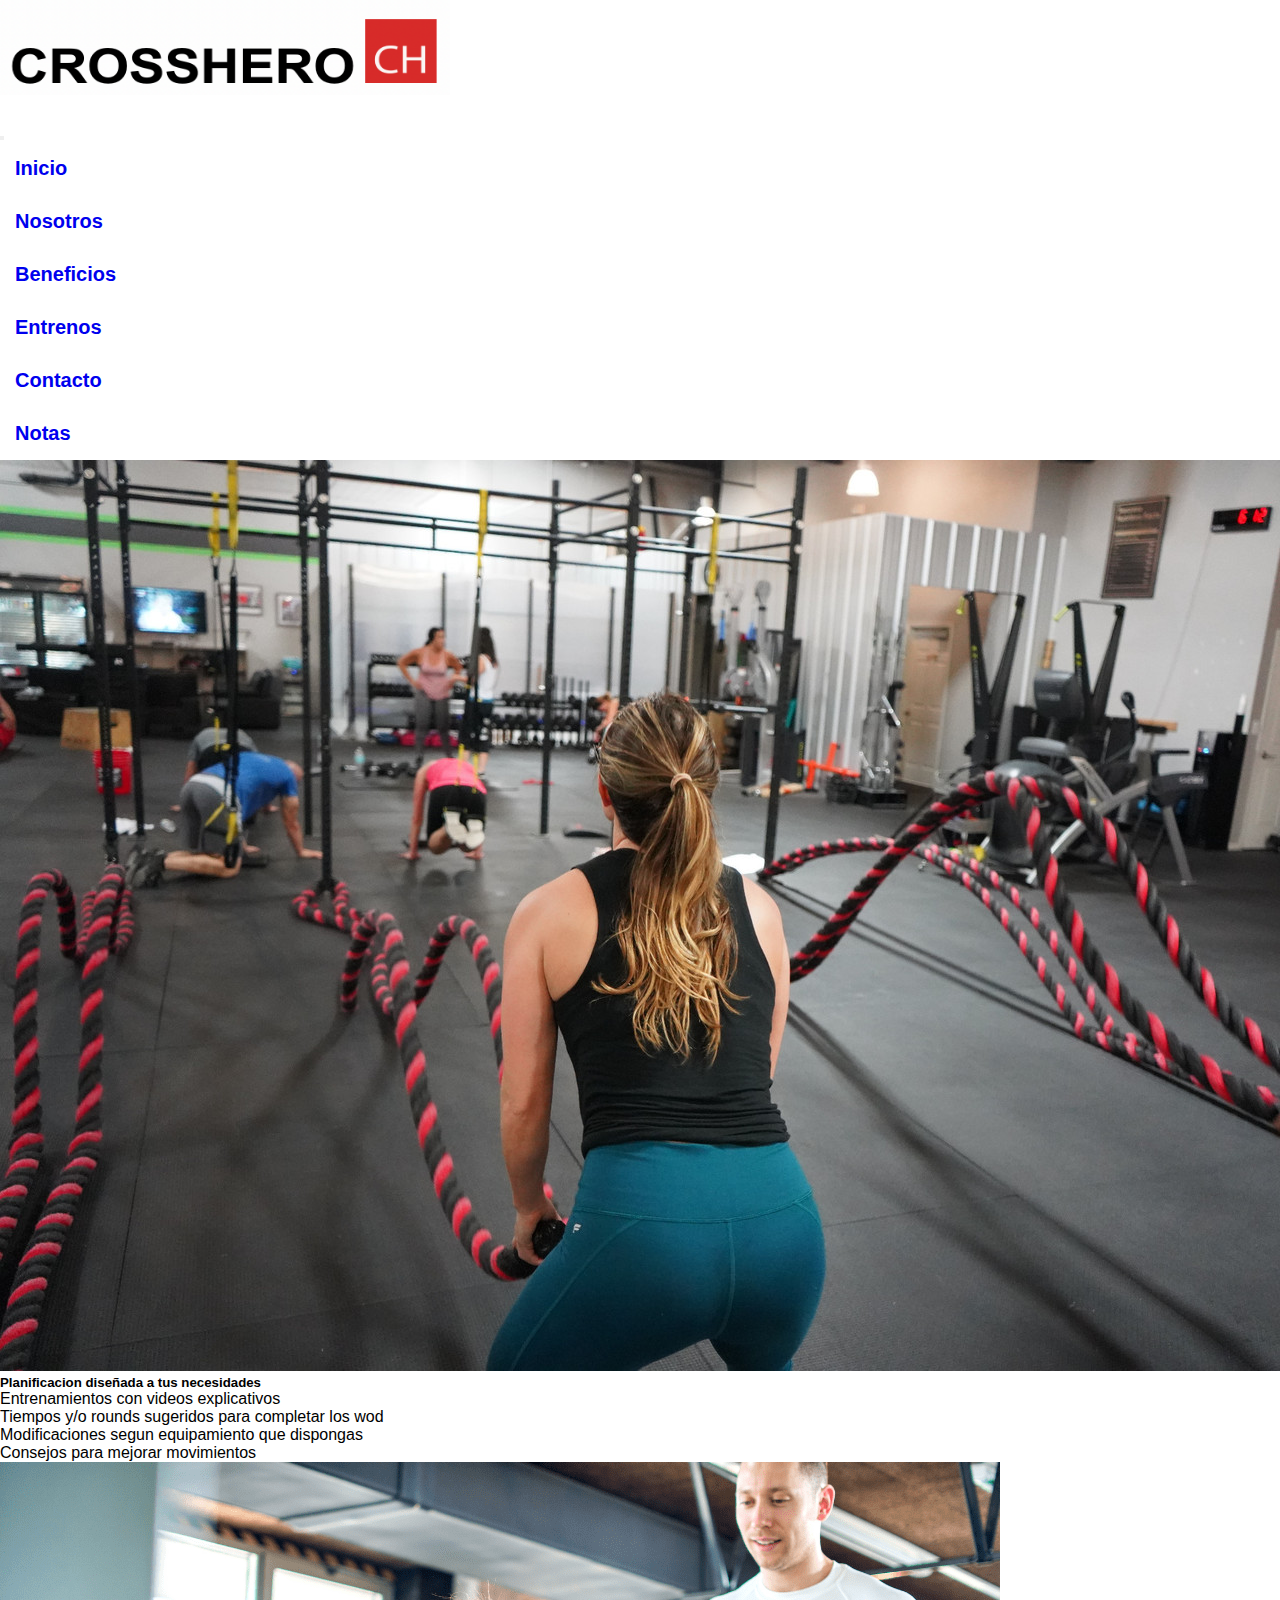
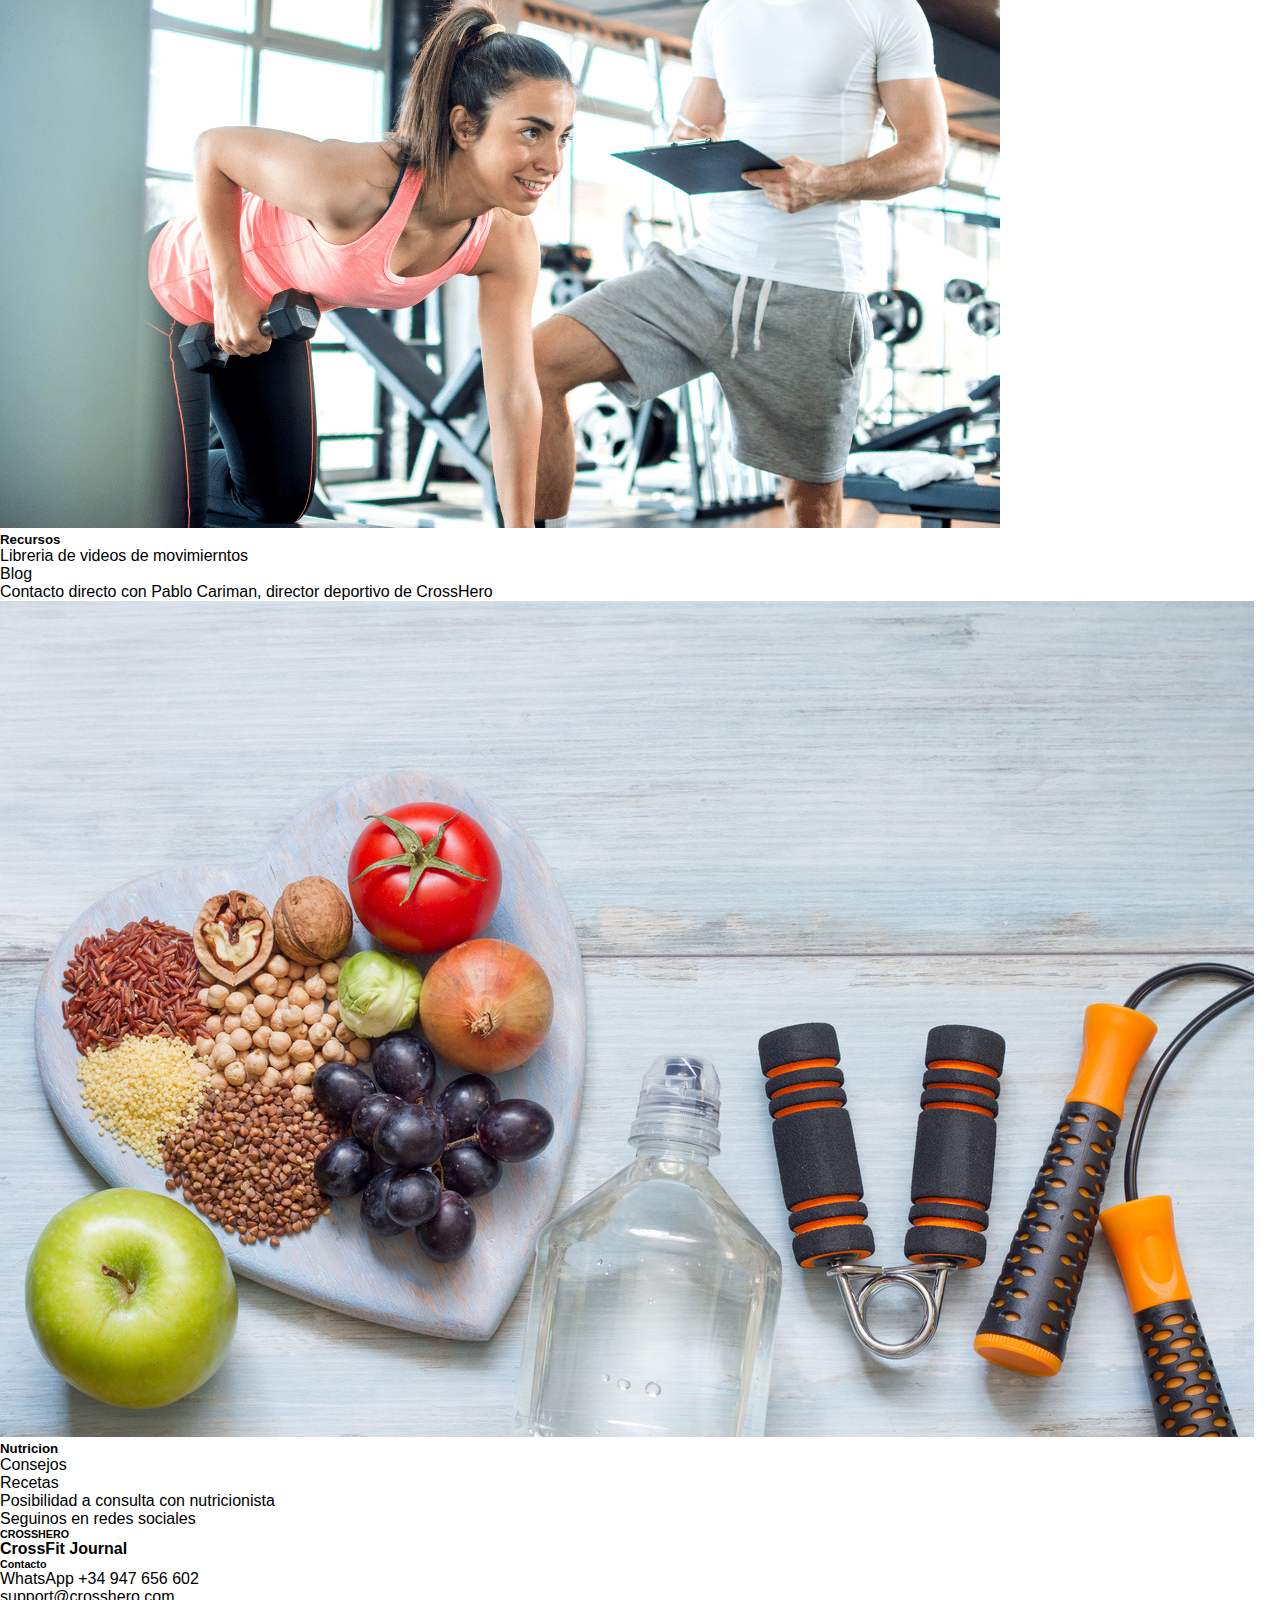
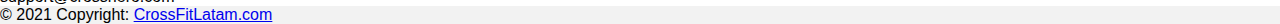
==== crosshero_html.html/beneficios.html @ 63bf4a89 "subo el resto de los archivos" ====
<!DOCTYPE html>
<html lang="en">
<head>
    <meta charset="UTF-8">
    <meta http-equiv="X-UA-Compatible" content="IE=edge">
    <meta name="viewport" content="width=device-width, initial-scale=1.0">
    <title>CROSSHERO</title>
    <link rel="shorcut icon" href="../crosshero_imagenes/LOGO CROSSHERO.jpg">
    <link rel="stylesheet" href="https://use.fontawesome.com/releases/v5.15.1/css/all.css" integrity="sha384-vp86vTRFVJgpjF9jiIGPEEqYqlDwgyBgEF109VFjmqGmIY/Y4HV4d3Gp2irVfcrp" crossorigin="anonymous">
    <link href="https://cdn.jsdelivr.net/npm/bootstrap@5.2.0/dist/css/bootstrap.min.css" rel="stylesheet" integrity="sha384-gH2yIJqKdNHPEq0n4Mqa/HGKIhSkIHeL5AyhkYV8i59U5AR6csBvApHHNl/vI1Bx" crossorigin="anonymous">
    <link rel="stylesheet" href="../crosshero_css/beneficios.css">
    <link rel="stylesheet" href="../crosshero_css/mediaQueriesBeneficios.css">
</head>
<body>
    <header class="container">
        <div class="row">
            <span class="col-5 fondo-nav">
                <img  class="logo" src="../crosshero_imagenes/LOGO.jpf" alt="logo de la marca">  
            </span>
        <nav class="navbar navbar-expand-lg col-7 fondo-nav navBar>
            <div class="container-fluid">
                <a class="navbar-brand" href="#"></a>
                <button class="navbar-toggler" type="submit" data-bs-toggle="collapse" data-bs-target="#navbarSupportedContent" aria-controls="navbarSupportedContent" aria-expanded="false" aria-label="Toggle navigation">
                  <span class="navbar-toggler-icon"></span>
                </button>
             <div class="collapse navbar-collapse" id="navbarSupportedContent">
                <ul class="navbar-nav me-auto mb-2 mb-lg-0 menu mt-4" >
                    <li class="nav-item">
                        <a class="nav-link" href="../crosshero_html/inicio.html">Inicio</a>
                      </li>
                  <li class="nav-item">
                    <a class="nav-link" href="#">Nosotros</a>
                  </li>
                  <li class="nav-item">
                    <a class="nav-link" href="../crosshero_html.html/beneficios.html">Beneficios</a>
                  </li>
                  <li class="nav-item">
                    <a class="nav-link" href="#">Entrenos</a>
                  </li>
                  <li class="nav-item">
                    <a class="nav-link" href="#">Contacto</a>
                  </li>
                  <li class="nav-item">
                    <a class="nav-link" href="#">Notas</a>
                  </li>
                </ul>
              </div>
              
            </div>
          </nav>
        </div>
    </header>
    <main >
        <div class="row row-cols-1 row-cols-md-3 g-4">
            <div class="col">
              <div class="card h-100">
                <img src="../crosshero_imagenes/mujer soga.jpeg" class="card-img-top" alt="mujer entrenando">
                <div class="card-body">
                  <h5 class="card-title">Planificacion diseñada a tus necesidades</h5>
                    <ul class="card-text">
                        <li> Entrenamientos con videos explicativos</li>
                        <li>Tiempos y/o rounds sugeridos para completar los wod </li>
                        <li>Modificaciones segun equipamiento que dispongas</li>
                        <li>Consejos para mejorar movimientos</li>
                     </ul>
                    </div>
              </div>
            </div>
            <div class="col">
              <div class="card h-100">
                <img src="../crosshero_imagenes/coaching-deportivo.png" class="card-img-top" alt="coaching deportivo">
                <div class="card-body">
                  <h5 class="card-title">Recursos</h5>
                    <ul class="card-text">
                        <li> Libreria de videos de movimierntos</li>
                        <li>Blog</li>
                        <li>Contacto directo con Pablo Cariman, director deportivo de CrossHero</li>
                    </ul>
                </div>
              </div>
            </div>
            <div class="col">
              <div class="card h-100">
                <img src="../crosshero_imagenes/nutricion-deportiva-dstNtc.jpeg" class="card-img-top" alt="foto de alimentos">
                <div class="card-body">
                  <h5 class="card-title">Nutricion</h5>
                    <ul class="card-text">
                        <li>Consejos </li>
                        <li>Recetas</li>
                        <li>Posibilidad a consulta con nutricionista</li>
                    </ul>
                </div>
              </div>
            </div>
            
          </div>

        </main>
        <!-- Footer -->
<footer class="text-center text-lg-start bg-light text-muted">
    <!-- Section: Social media -->
    <section class="d-flex justify-content-center justify-content-lg-between p-4 border-bottom">
      <!-- Left -->
      <div class="me-5 d-none d-lg-block">
        <span>Seguinos en redes sociales</span>
      </div>
      <!-- Left -->
  
      <!-- Right -->
      <div>
        <a href="$" class="me-4 text-reset">
          <i class="fab fa-facebook-f"></i>
        </a>
        <a href="#" class="me-4 text-reset">
          <i class="fab fa-twitter"></i>
        </a>
        <a href="#" class="me-4 text-reset">
          <i class="fab fa-google"></i>
        </a>
        <a href="#" class="me-4 text-reset">
          <i class="fab fa-instagram"></i>
        </a>
        <a href="#" class="me-4 text-reset">
          <i class="fab fa-linkedin"></i>
        </a>
      </div>
      <!-- Right -->
    </section>
    <!-- Section: Social media -->

      <div class="container text-center text-md-start mt-5">
        <!-- Grid row -->
        <div class="row mt-3">
          <!-- Grid column -->
          <div class="col-md-3 col-lg-4 col-xl-3 mx-auto mb-4">
            <!-- Content -->
            <h6 class="text-uppercase fw-bold mb-4">
              <i class="fas fa-gem me-3"></i>CROSSHERO
            </h6>
            <p>
            <strong>CrossFit Journal</strong>
            </p>
          </div>
          
        
<!-- Grid column -->
          <div class="col-md-4 col-lg-3 col-xl-3 mx-auto mb-md-0 mb-4">
            <!-- Links -->
            <h6 class="text-uppercase fw-bold mb-4">Contacto</h6>
            <p><i class="fas fa-home me-3"></i> WhatsApp +34 947 656 602</p>
            <p>
              <i class="fas fa-envelope me-3"></i>
              support@crosshero.com  
            </p>
            
          </div>
          <!-- Grid column -->
        </div>
        <!-- Grid row -->
      </div>
    </section>
    <!-- Section: Links  -->
  
    <!-- Copyright -->
    <div class="text-center p-4" style="background-color: rgba(0, 0, 0, 0.05);">
      © 2021 Copyright:
      <a class="text-reset fw-bold" href="https://games.crossfit.com/regionals/latinamerica">CrossFitLatam.com</a>
    </div>
    <!-- Copyright -->
  </footer>
    <script src="https://cdn.jsdelivr.net/npm/bootstrap@5.2.0/dist/js/bootstrap.bundle.min.js" integrity="sha384-A3rJD856KowSb7dwlZdYEkO39Gagi7vIsF0jrRAoQmDKKtQBHUuLZ9AsSv4jD4Xa" crossorigin="anonymous"></script>
</body>
</html>
---- crosshero_css/beneficios.css ----
*{
    padding: 0;
    margin: 0;
    box-sizing:border-box;
}
body{
    font-family: Arial, Helvetica, sans-serif;
}

.navBar{
    background-color:white; 
    display: flex;
    justify-content: space-around;
    grid-template-columns:repeat(8,1fr);
    align-items: center;
}

.logo{
    height: 120px;
    width: 450px;
    padding-bottom: 25px;
}

.navbar-brand:hover{
    color:rgb(141, 48, 48);
    font-size:22px;
    transform:perspective(10deg);
}


.menu li{
    list-style-type: none;
    padding: 15px;
      
}
.menu li a{
    text-decoration: none;
    font-weight: 600;
    font-size: 20px;
    color: rgb(rgb(1, 1, 1));
    cursor: pointer;
    transition: all 0.5s;
}
.menu li a:hover{
    color:rgb(141, 48, 48);
    font-size:22px;
    transform:perspective(10deg);
}
---- crosshero_css/mediaQueriesBeneficios.css ----
@media only screen and (max-width: 600px) {



    .navBar{
        position: relative;
    }
    
    .login{
        display: none;
    }
    .logo{
        height: 115px;
        width: 430px;
        padding-bottom: 25px;
    }
    
    /* MAIN*/
    
    .info{
        

        margin-left: 5px;
        font-family: Arial, Helvetica, sans-serif;
        background-color: rgba(242, 252, 248, 0.6);
       color: rgb(1, 1, 1);
       font-size: 1em;
       border: 2px solid rgb(1, 1, 1);
       text-align: center;
       font-style: italic;
    }
   
    

    }
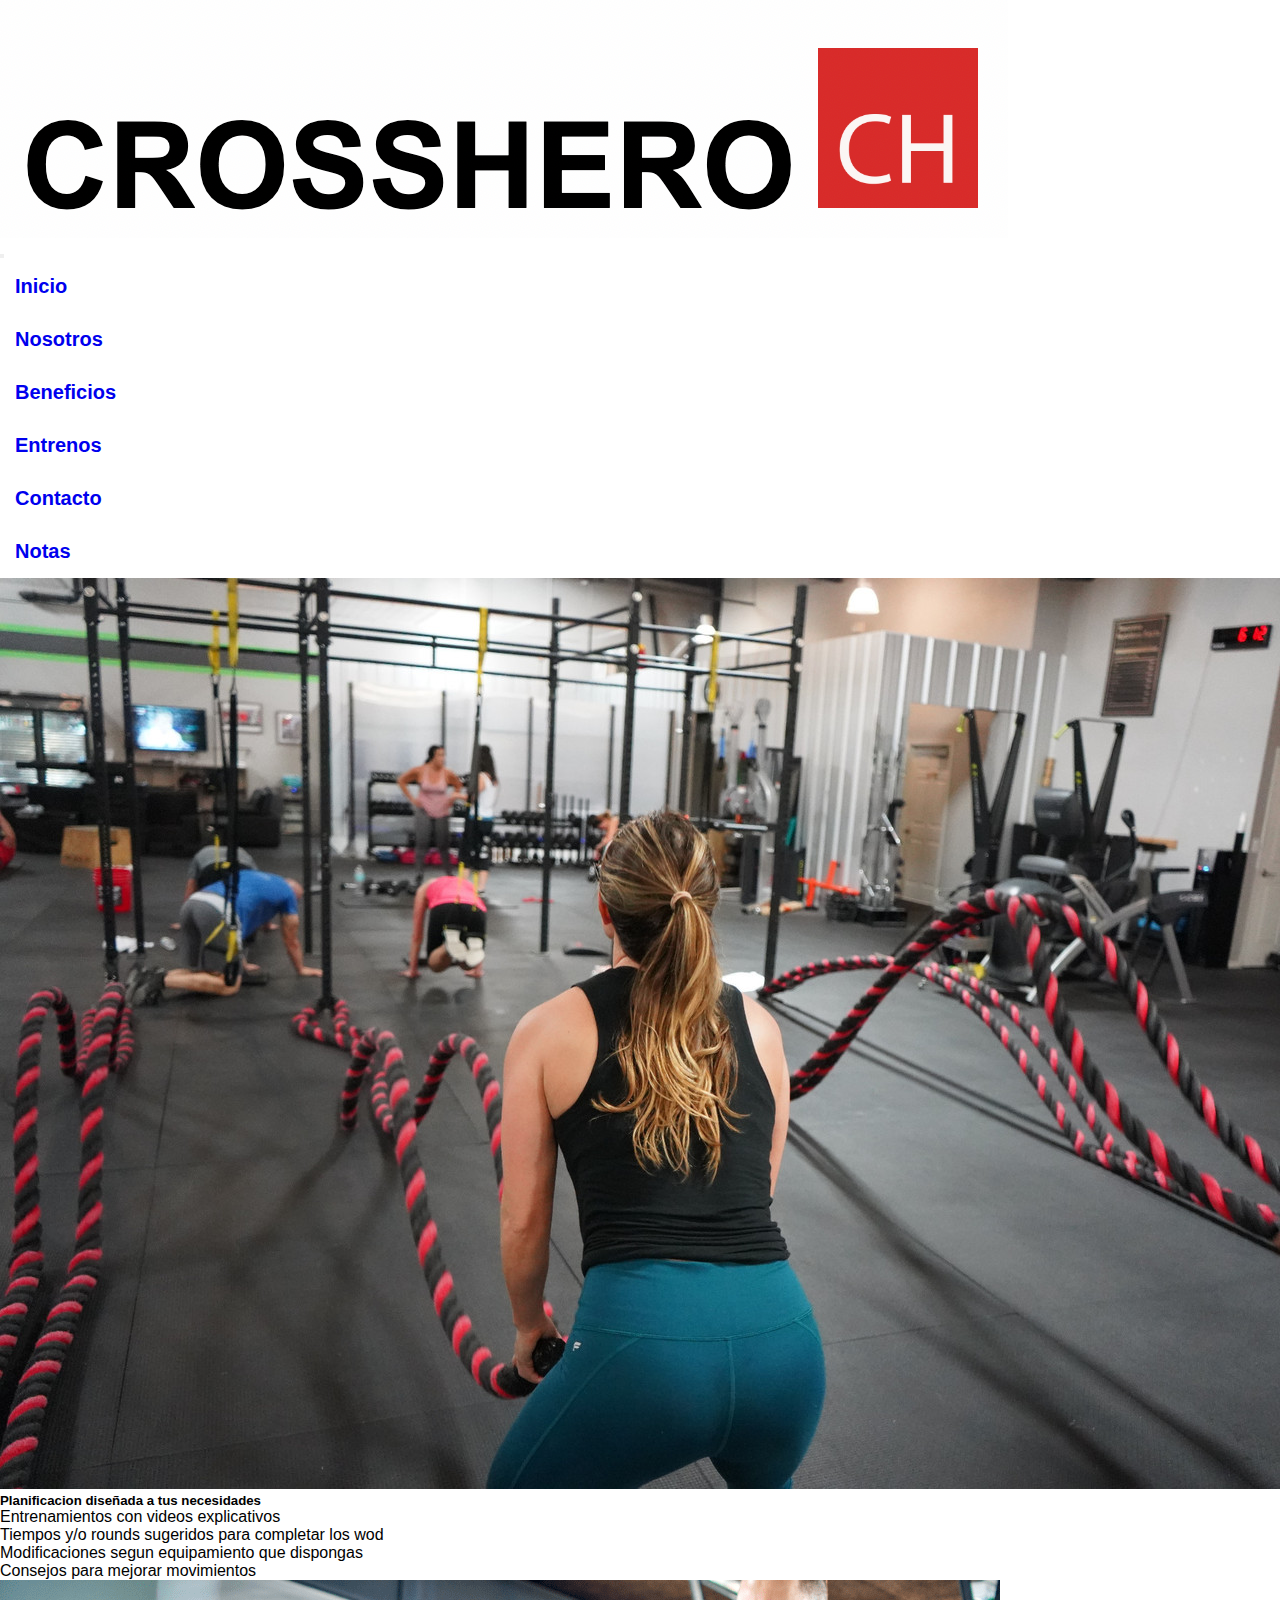
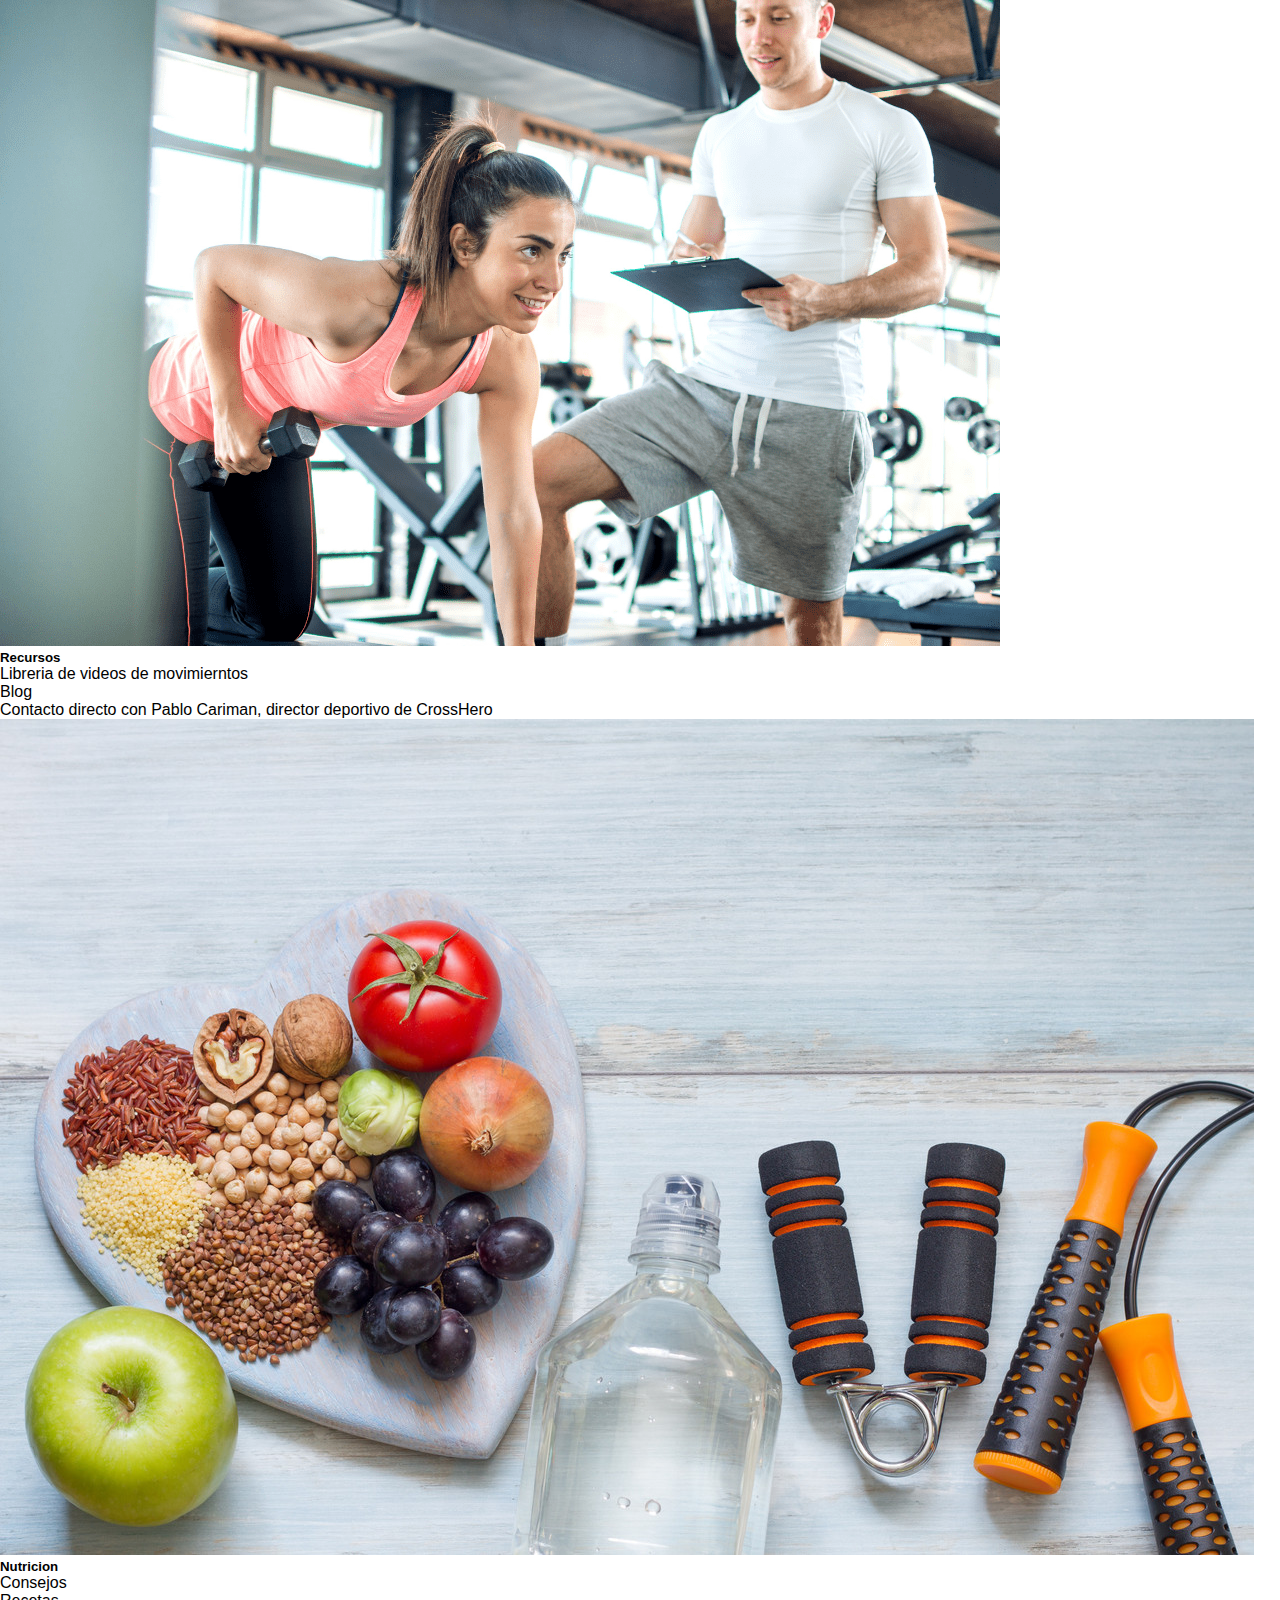
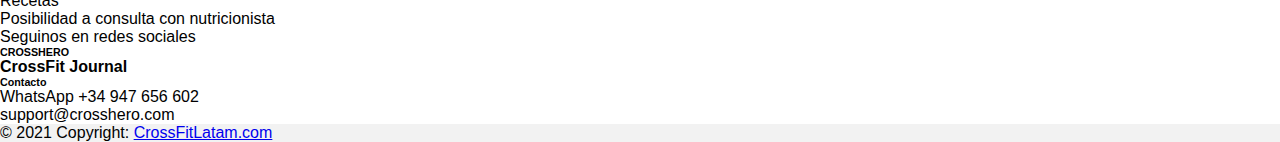
==== commit 7176c080: "subo modificaciones enindex y beneficios" ====
--- a/crosshero_html.html/beneficios.html
+++ b/crosshero_html.html/beneficios.html
@@ -15,7 +15,7 @@
     <header class="container">
         <div class="row">
             <span class="col-5 fondo-nav">
-                <img  class="logo" src="../crosshero_imagenes/LOGO.jpf" alt="logo de la marca">  
+                <img  class="img-fluid pb-3" src="../crosshero_imagenes/LOGO.jpf" alt="logo de la marca">  
             </span>
         <nav class="navbar navbar-expand-lg col-7 fondo-nav navBar>
             <div class="container-fluid">
@@ -26,13 +26,13 @@
              <div class="collapse navbar-collapse" id="navbarSupportedContent">
                 <ul class="navbar-nav me-auto mb-2 mb-lg-0 menu mt-4" >
                     <li class="nav-item">
-                        <a class="nav-link" href="../crosshero_html/inicio.html">Inicio</a>
+                        <a class="nav-link" href="../index.html">Inicio</a>
                       </li>
                   <li class="nav-item">
                     <a class="nav-link" href="#">Nosotros</a>
                   </li>
                   <li class="nav-item">
-                    <a class="nav-link" href="../crosshero_html.html/beneficios.html">Beneficios</a>
+                    <a class="nav-link" href="../crosshero_html.html/">Beneficios</a>
                   </li>
                   <li class="nav-item">
                     <a class="nav-link" href="#">Entrenos</a>
--- a/crosshero_css/beneficios.css
+++ b/crosshero_css/beneficios.css
@@ -15,11 +15,6 @@
     align-items: center;
 }
 
-.logo{
-    height: 120px;
-    width: 450px;
-    padding-bottom: 25px;
-}
 
 .navbar-brand:hover{
     color:rgb(141, 48, 48);
@@ -31,6 +26,7 @@
 .menu li{
     list-style-type: none;
     padding: 15px;
+    
       
 }
 .menu li a{
@@ -40,6 +36,8 @@
     color: rgb(rgb(1, 1, 1));
     cursor: pointer;
     transition: all 0.5s;
+
+    
 }
 .menu li a:hover{
     color:rgb(141, 48, 48);
--- a/crosshero_css/mediaQueriesBeneficios.css
+++ b/crosshero_css/mediaQueriesBeneficios.css
@@ -9,11 +9,7 @@
     .login{
         display: none;
     }
-    .logo{
-        height: 115px;
-        width: 430px;
-        padding-bottom: 25px;
-    }
+    
     
     /* MAIN*/
     
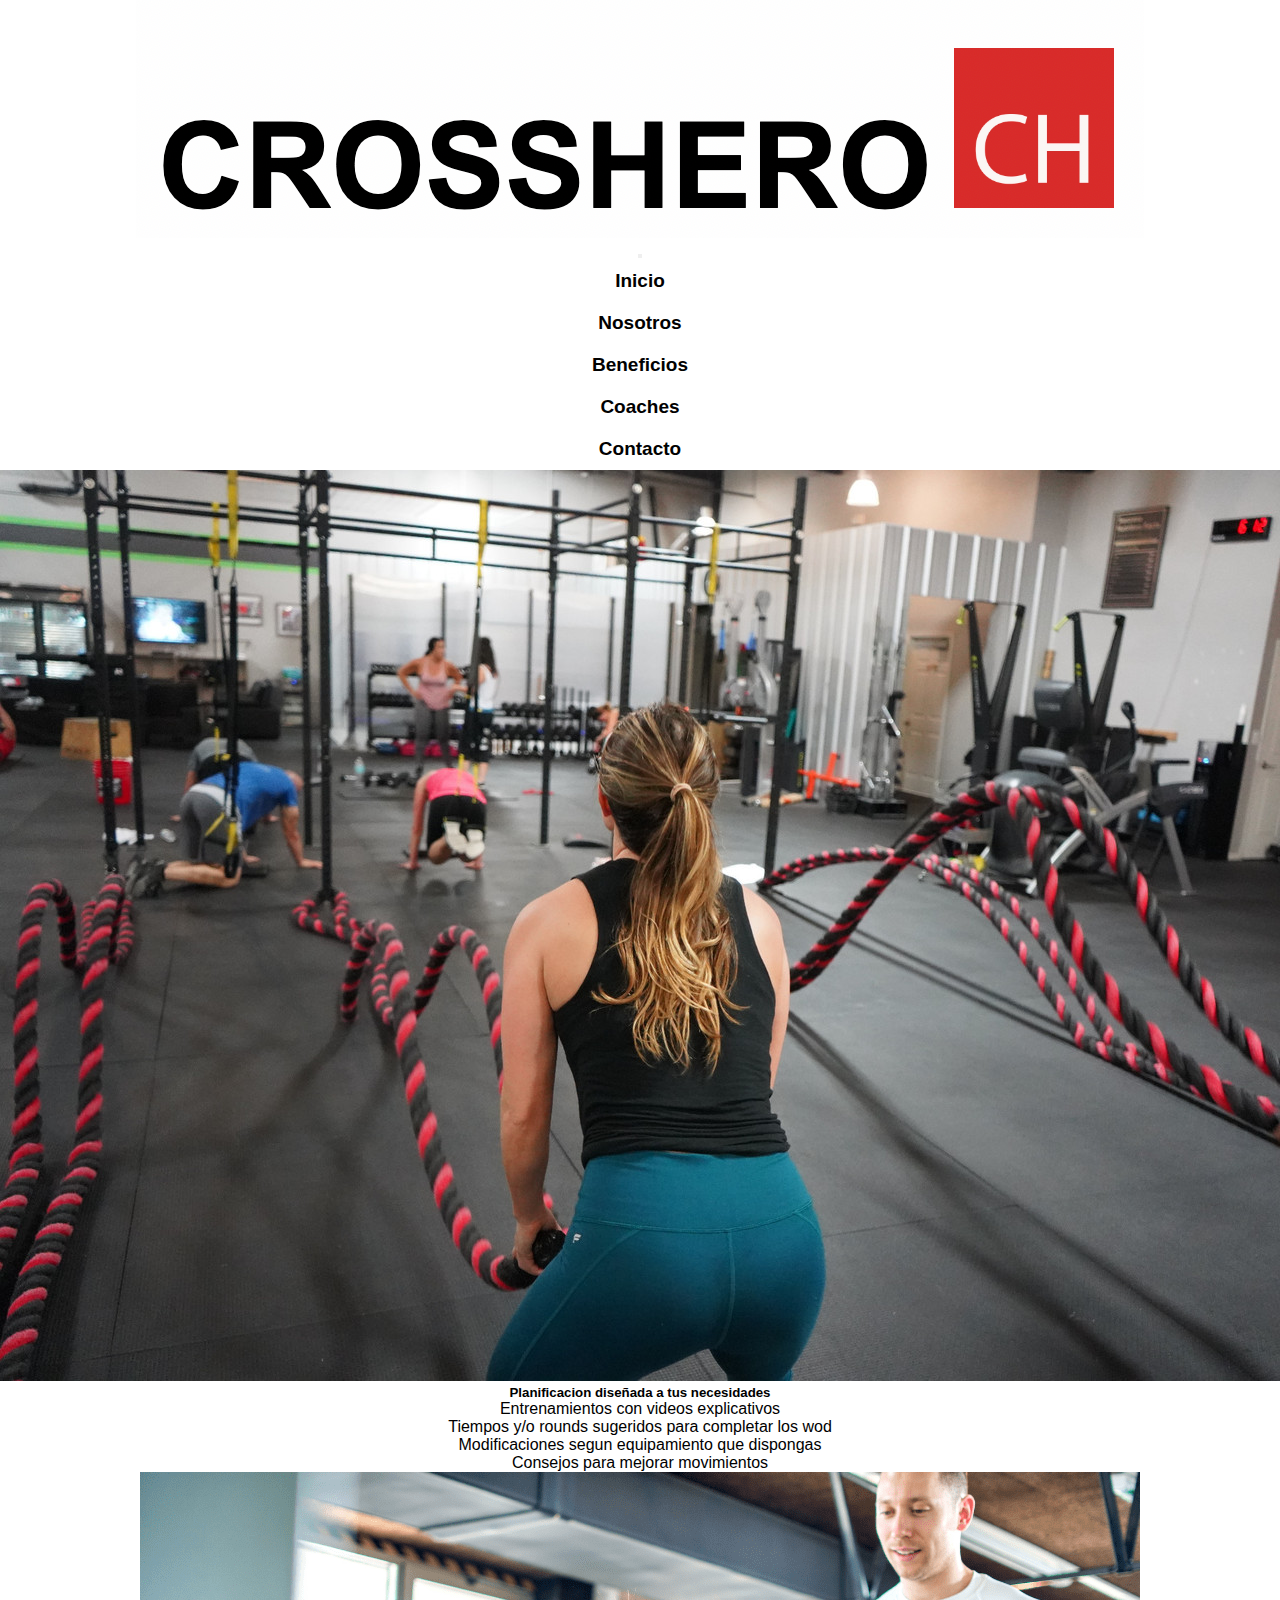
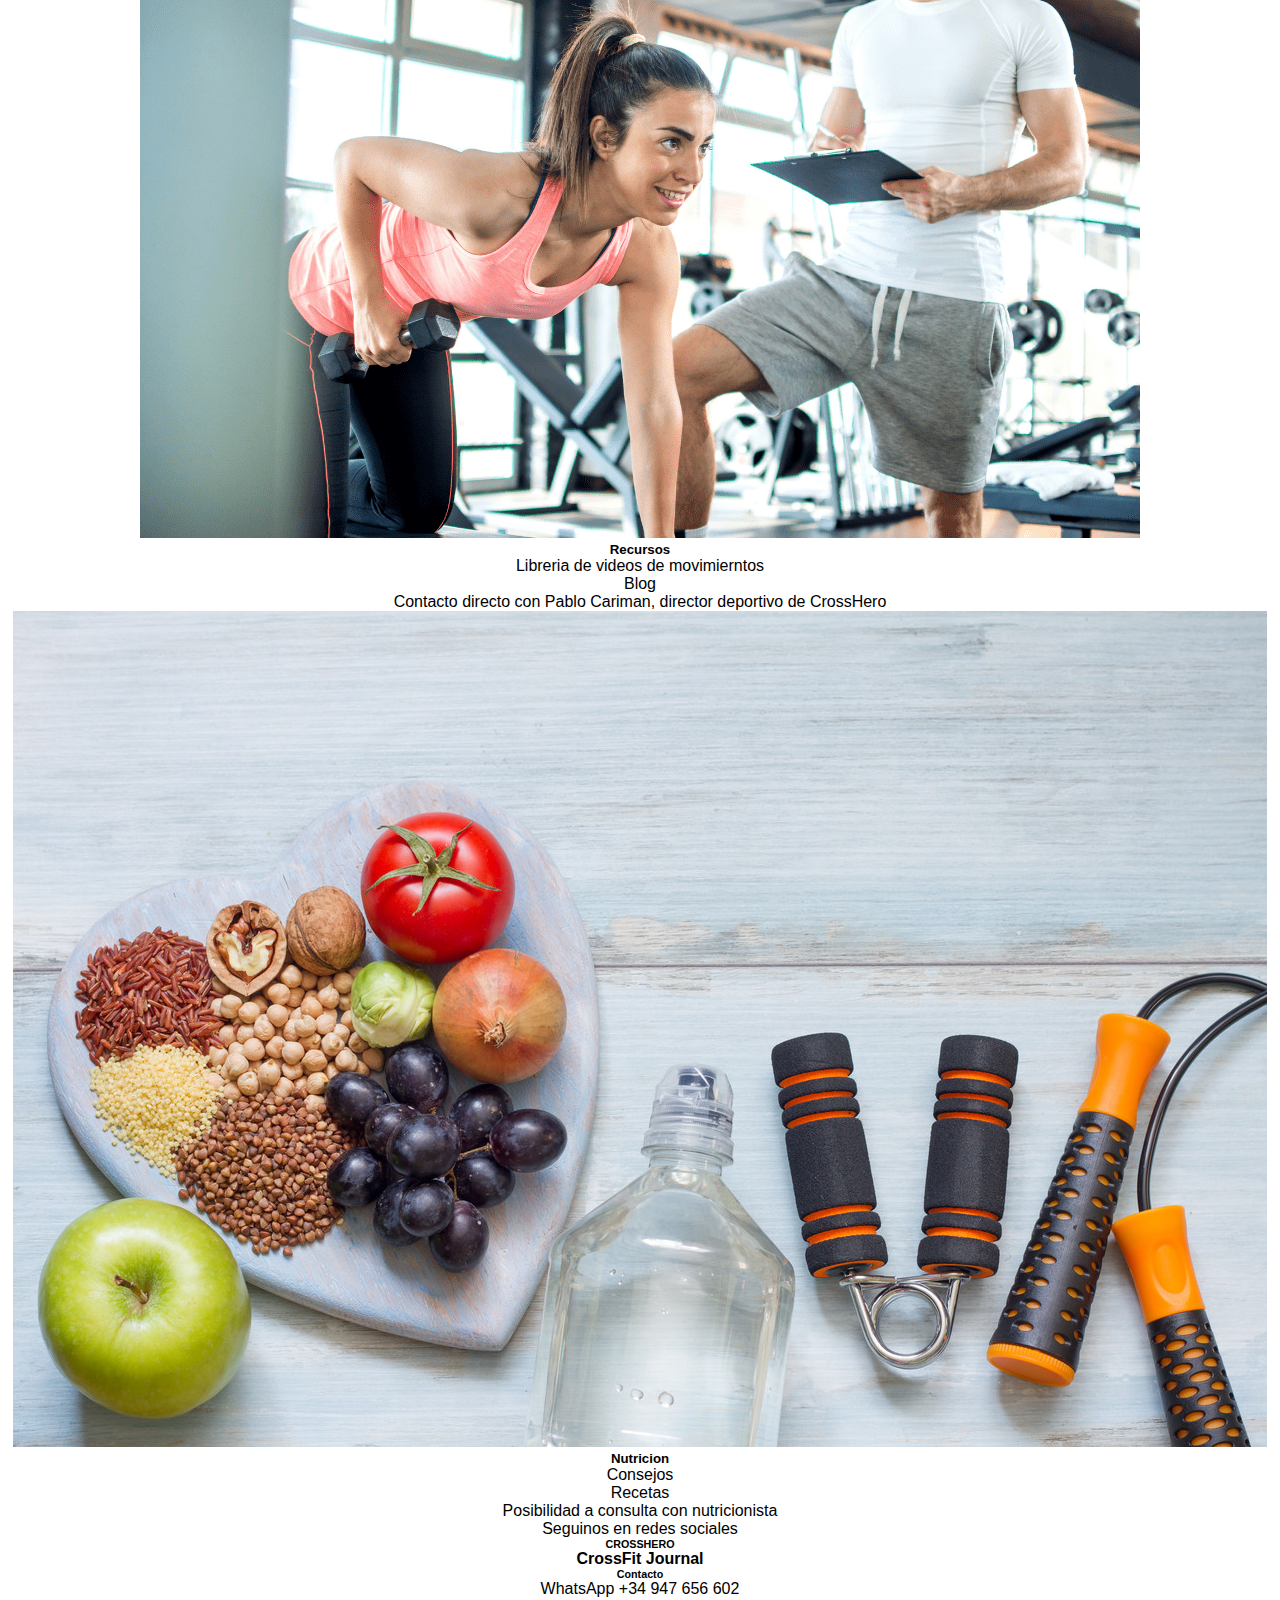
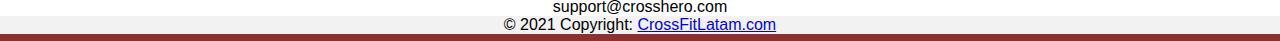
==== commit b82f6c76: "Subo proyecto final" ====
--- a/crosshero_html.html/beneficios.html
+++ b/crosshero_html.html/beneficios.html
@@ -6,50 +6,51 @@
     <meta name="viewport" content="width=device-width, initial-scale=1.0">
     <title>CROSSHERO</title>
     <link rel="shorcut icon" href="../crosshero_imagenes/LOGO CROSSHERO.jpg">
+    <meta name="keywords" content="CROSSFIT, ENTRENAMIENTO, FUERZA, WOD, CARDIO, ACTIVIDAD, ENTRENAR, PESO, SALUD, DEPORTE, SDC, GAMES, FITNESS,  NUTRICION, ASESORAMIENTO, FIT, COACH">
+    <meta name="description" content="Todos los socios de CrossHero tienen acceso a estos beneficios">
     <link rel="stylesheet" href="https://use.fontawesome.com/releases/v5.15.1/css/all.css" integrity="sha384-vp86vTRFVJgpjF9jiIGPEEqYqlDwgyBgEF109VFjmqGmIY/Y4HV4d3Gp2irVfcrp" crossorigin="anonymous">
     <link href="https://cdn.jsdelivr.net/npm/bootstrap@5.2.0/dist/css/bootstrap.min.css" rel="stylesheet" integrity="sha384-gH2yIJqKdNHPEq0n4Mqa/HGKIhSkIHeL5AyhkYV8i59U5AR6csBvApHHNl/vI1Bx" crossorigin="anonymous">
-    <link rel="stylesheet" href="../crosshero_css/beneficios.css">
-    <link rel="stylesheet" href="../crosshero_css/mediaQueriesBeneficios.css">
+    <link rel="stylesheet" href="../crosshero_css/estilos.css">
+   
 </head>
 <body>
-    <header class="container">
-        <div class="row">
-            <span class="col-5 fondo-nav">
-                <img  class="img-fluid pb-3" src="../crosshero_imagenes/LOGO.jpf" alt="logo de la marca">  
-            </span>
-        <nav class="navbar navbar-expand-lg col-7 fondo-nav navBar>
-            <div class="container-fluid">
-                <a class="navbar-brand" href="#"></a>
-                <button class="navbar-toggler" type="submit" data-bs-toggle="collapse" data-bs-target="#navbarSupportedContent" aria-controls="navbarSupportedContent" aria-expanded="false" aria-label="Toggle navigation">
-                  <span class="navbar-toggler-icon"></span>
-                </button>
-             <div class="collapse navbar-collapse" id="navbarSupportedContent">
-                <ul class="navbar-nav me-auto mb-2 mb-lg-0 menu mt-4" >
-                    <li class="nav-item">
-                        <a class="nav-link" href="../index.html">Inicio</a>
-                      </li>
-                  <li class="nav-item">
-                    <a class="nav-link" href="#">Nosotros</a>
+  <header class="container">
+    <div class="row">
+        <span class="col-4 fondo-nav">
+          <a class="navbar-brand m-3" href="./inicio.html">
+            <img  class="img-fluid pb-3 " src="../crosshero_imagenes/LOGO.jpf"  alt="CROSSHERO">  
+          </a>
+        </span>
+    <nav class="navbar navbar-expand-lg col-8 fondo-nav navBar">
+        <div class="container-fluid">
+            <a class="navbar-brand" href="#"></a>
+            <button class="navbar-toggler" type="submit" data-bs-toggle="collapse" data-bs-target="#navbarSupportedContent" aria-controls="navbarSupportedContent" aria-expanded="false" aria-label="Toggle navigation">
+              <span class="navbar-toggler-icon"></span>
+            </button>
+          <div class="collapse navbar-collapse   " id="navbarSupportedContent">
+            <ul class="navbar-nav me-auto mb-2 mb-lg-0 menu mt-4 " >
+                <li class="nav-item ">
+                    <a class="nav-link col-4" href="./inicio.html">Inicio</a>
                   </li>
-                  <li class="nav-item">
-                    <a class="nav-link" href="../crosshero_html.html/">Beneficios</a>
-                  </li>
-                  <li class="nav-item">
-                    <a class="nav-link" href="#">Entrenos</a>
-                  </li>
-                  <li class="nav-item">
-                    <a class="nav-link" href="#">Contacto</a>
-                  </li>
-                  <li class="nav-item">
-                    <a class="nav-link" href="#">Notas</a>
-                  </li>
-                </ul>
-              </div>
+              <li class="nav-item ">
+                <a class="nav-link col-4" href="./nosotros.html">Nosotros</a>
+              </li>
+              <li class="nav-item ">
+                <a class="nav-link col-4" href="./beneficios.html">Beneficios</a>
+              </li>
+              <li class="nav-item ">
+                <a class="nav-link col-1" href="./loscoach.html">Coaches</a>
+              </li>
+              <li class="nav-item ">
+                <a class="nav-link col-4" href="./contactos.html">Contacto</a>
+              </li>
               
-            </div>
-          </nav>
+            </ul>
+          </div>
         </div>
-    </header>
+      </nav>
+    </div>
+</header>
     <main >
         <div class="row row-cols-1 row-cols-md-3 g-4">
             <div class="col">
--- a/crosshero_css/estilos.css
+++ b/crosshero_css/estilos.css
@@ -0,0 +1,190 @@
+.buttons {
+  margin-top: 15px;
+  padding: 1.2em 2em;
+  font-size: 12px;
+  text-transform: uppercase;
+  letter-spacing: 2.5px;
+  font-weight: 500;
+  color: #000;
+  background-color: #fff;
+  border: none;
+  border-radius: 45px;
+  box-shadow: 0px 8px 15px rgba(0, 0, 0, 0.1);
+  transition: all 0.3s ease 0s;
+  cursor: pointer;
+  outline: none;
+}
+
+* {
+  padding: 0;
+  margin: 0;
+  box-sizing: border-box;
+}
+
+body {
+  font-family: Arial;
+  text-align: center;
+  border-bottom: 7px solid rgb(141, 48, 48);
+}
+
+.navBar {
+  background-color: white;
+}
+
+.navbar-brand:hover {
+  color: rgb(141, 48, 48);
+  font-size: 20px;
+  transform: perspective(10deg);
+}
+
+.menu li {
+  list-style-type: none;
+  padding: 10px;
+  margin-left: 25px;
+  margin-right: 25px;
+  text-align: center;
+}
+.menu li a {
+  text-decoration: none;
+  font-weight: 600;
+  font-size: 19px;
+  color: rgb(1, 1, 1);
+  cursor: pointer;
+  transition: all 0.5s;
+}
+.menu li a:hover {
+  color: rgb(141, 48, 48);
+  font-size: 20px;
+  transform: perspective(10deg);
+}
+
+.info {
+  background-color: rgba(242, 252, 248, 0.6);
+  color: rgb(1, 1, 1);
+  align-items: center;
+  font-style: italic;
+  text-align: center;
+  -webkit-animation-duration: 3s;
+          animation-duration: 3s;
+  -webkit-animation-name: aparecer;
+          animation-name: aparecer;
+  -webkit-animation-timing-function: inherit;
+          animation-timing-function: inherit;
+}
+
+@-webkit-keyframes aparecer {
+  0% {
+    opacity: 0;
+  }
+  100% {
+    opacity: 1;
+  }
+}
+
+@keyframes aparecer {
+  0% {
+    opacity: 0;
+  }
+  100% {
+    opacity: 1;
+  }
+}
+.buttons {
+  font-size: 12px;
+  text-transform: uppercase;
+  letter-spacing: 2.5px;
+  font-weight: 500;
+  color: #000;
+  background-color: #fff;
+  border: 1px solid rgb(1, 1, 1);
+}
+.buttons:hover {
+  background-color: #23c483;
+  box-shadow: 0px 15px 20px rgba(46, 229, 157, 0.4);
+  color: #fff;
+  transform: translateY(-7px);
+}
+
+button:active {
+  transform: translateY(-1px);
+}
+
+.infoNosotros {
+  margin-top: 10px;
+  background-color: rgba(242, 252, 248, 0.6);
+  color: rgb(1, 1, 1);
+  align-items: center;
+  font-style: inherit;
+  text-align: justify;
+  -webkit-animation-duration: 3s;
+          animation-duration: 3s;
+  -webkit-animation-name: aparecer;
+          animation-name: aparecer;
+  -webkit-animation-timing-function: inherit;
+          animation-timing-function: inherit;
+  border: 3px solid rgba(136, 57, 57, 0.6);
+  border-radius: 20px;
+  padding: 15px;
+  margin-bottom: 30px;
+}
+.infoNosotros h1 {
+  font-size: 35px;
+  font-weight: 600;
+  margin-bottom: 30px;
+  margin-top: 10px;
+  text-align: center;
+}
+
+.formulario {
+  background-image: url(../crosshero_imagenes/frase-espalda.jpeg);
+  background-size: contain;
+  max-width: 100%;
+}
+.formulario fieldset {
+  background-color: rgb(180, 72, 72);
+  border-radius: 5px;
+  border: 3px solid rgb(5, 5, 5);
+  font-style: normal;
+  width: 500px;
+  font-weight: 600;
+  font-size: 16px;
+  color: black;
+}
+.formulario fieldset h2 {
+  font-weight: 500;
+  font-size: 22px;
+  color: black;
+  margin-bottom: 15px;
+  background-color: rgba(86, 90, 88, 0.4);
+  border: 2px solid rgb(1, 1, 1);
+  margin-left: 10px;
+  -webkit-animation-duration: 3s;
+          animation-duration: 3s;
+  -webkit-animation-name: aparecer;
+          animation-name: aparecer;
+}
+
+@keyframes aparecer {
+  0% {
+    opacity: 0;
+  }
+  100% {
+    opacity: 1;
+  }
+}
+.buttons {
+  margin-top: 15px;
+  padding: 1.2em 2em;
+  font-size: 12px;
+  text-transform: uppercase;
+  letter-spacing: 2.5px;
+  font-weight: 500;
+  color: #000;
+  background-color: #fff;
+  border: none;
+  border-radius: 45px;
+  box-shadow: 0px 8px 15px rgba(0, 0, 0, 0.1);
+  transition: all 0.3s ease 0s;
+  cursor: pointer;
+  outline: none;
+}/*# sourceMappingURL=estilos.css.map */